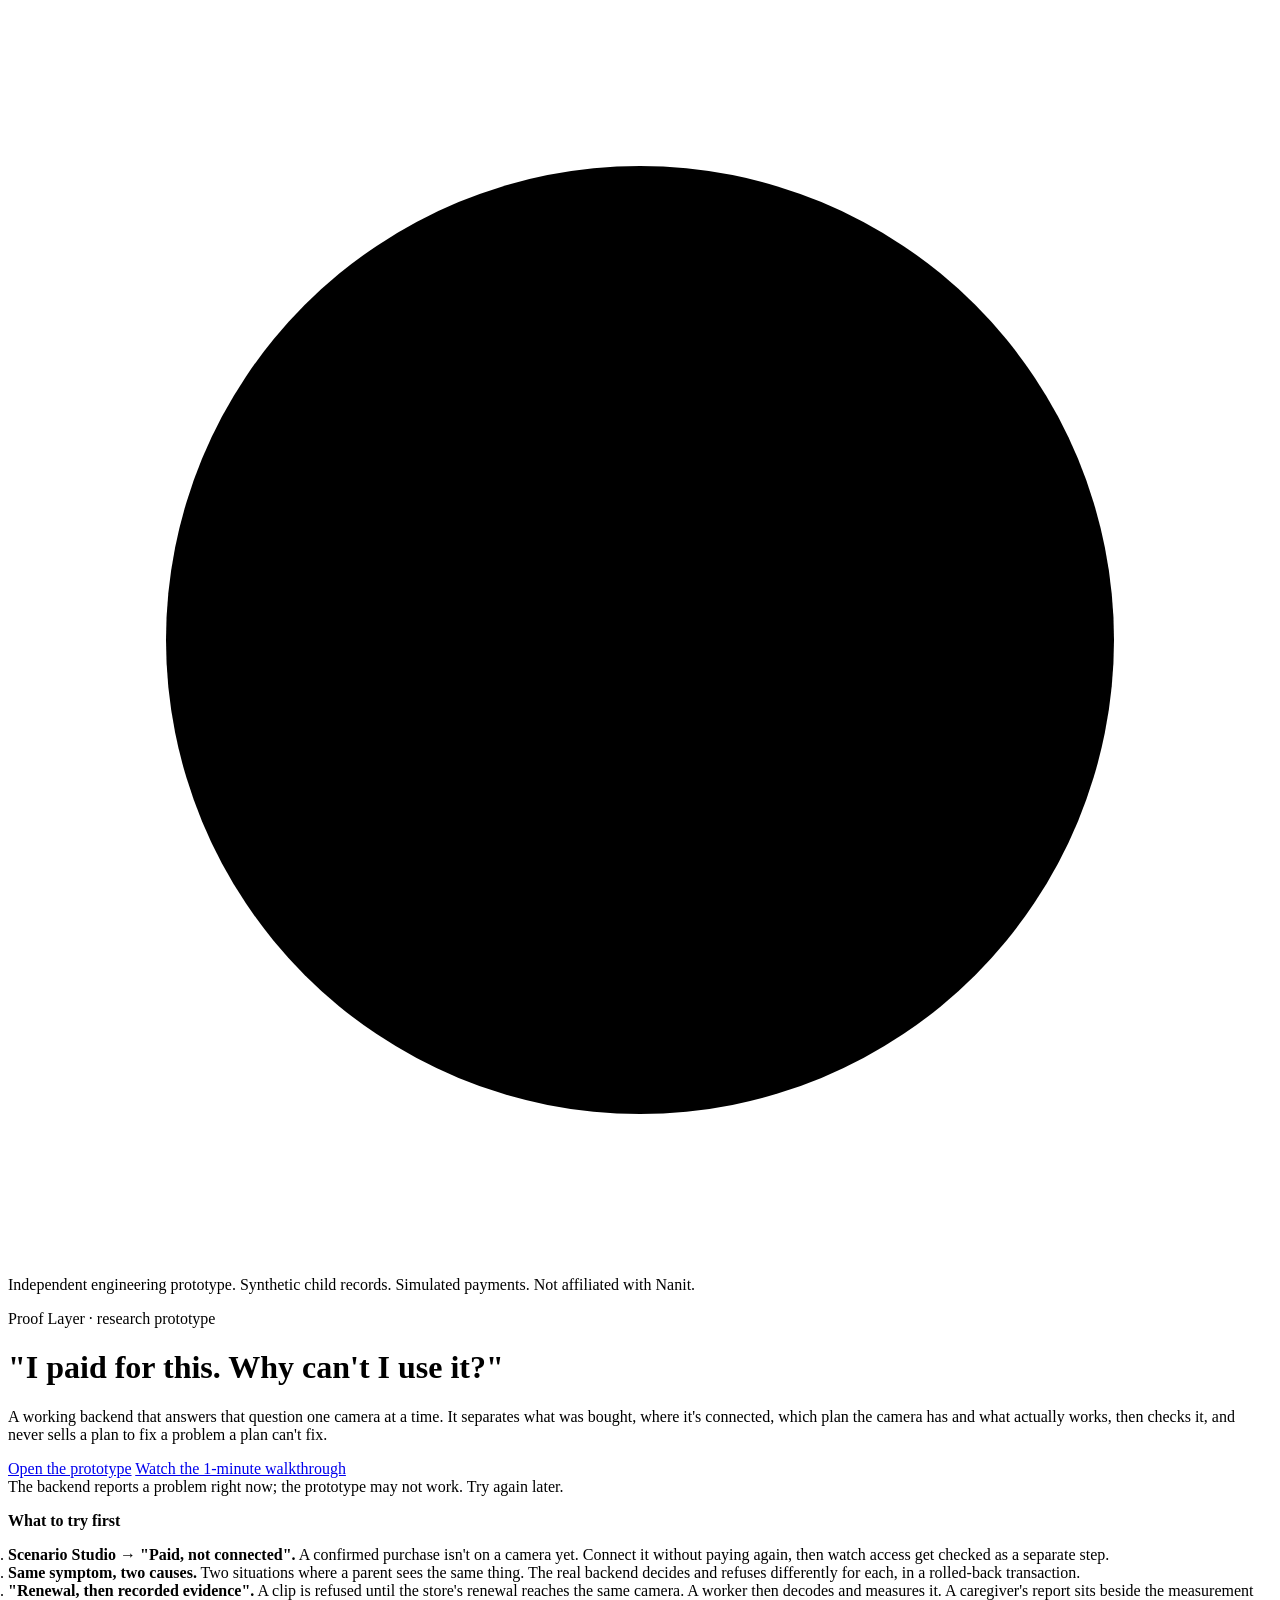
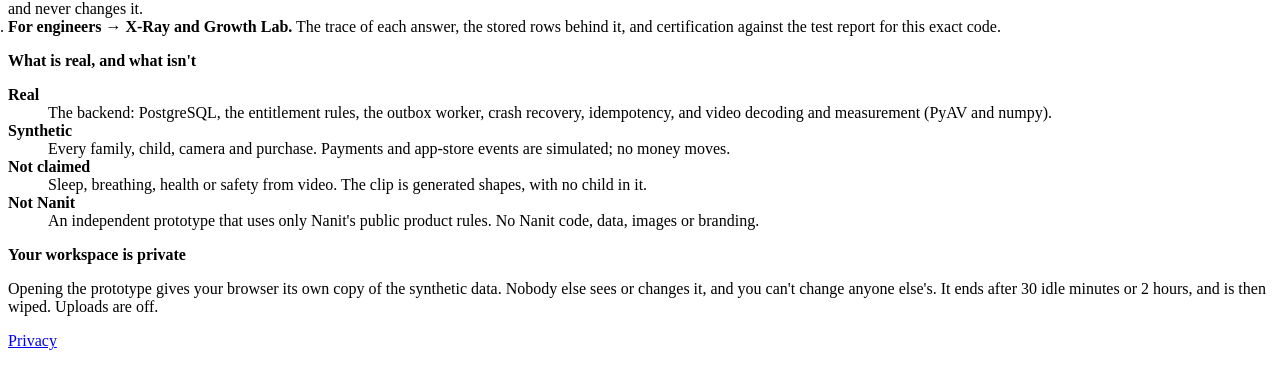
==== deploy/landing/index.html @ 34a5e918 "Nanit Proof Layer: independent engineering prototype" ====
<!doctype html>
<html lang="en">
<head>
  <meta charset="utf-8">
  <meta name="viewport" content="width=device-width, initial-scale=1, viewport-fit=cover">
  <title>Proof Layer — purchase to access</title>
  <meta name="description" content="Independent engineering prototype. Synthetic child records. Simulated payments. Not affiliated with Nanit.">
  <meta name="robots" content="noindex">
  <link rel="icon" href="/static/favicon.svg" type="image/svg+xml">
  <link rel="preconnect" href="https://fonts.googleapis.com">
  <link rel="preconnect" href="https://fonts.gstatic.com" crossorigin>
  <link rel="stylesheet" href="https://fonts.googleapis.com/css2?family=DM+Sans:opsz,wght@9..40,400;9..40,500;9..40,600&family=Fraunces:opsz,wght@9..144,300&family=JetBrains+Mono:wght@400&display=swap">
  <link rel="stylesheet" href="/static/tokens.css">
  <link rel="stylesheet" href="/static/app.css">
  <style>
    .landing { max-width: var(--pl-container-reading); margin: 0 auto; padding: var(--pl-space-8) var(--pl-space-4) var(--pl-space-16); }
    .landing section { margin-top: var(--pl-space-8); }
    .landing h2 { font-size: var(--pl-type-title-size); line-height: var(--pl-type-title-line); margin: 0 0 var(--pl-space-3); }
    .landing ol, .landing ul { padding-left: var(--pl-space-5); }
    .landing li { margin: var(--pl-space-2) 0; }
    .landing .btn-row { margin-top: var(--pl-space-6); }
    .landing .facts dt { font-weight: 600; }
    #status { margin-top: var(--pl-space-3); }
  </style>
</head>
<body>
  <aside class="disclosure" role="note" aria-label="Prototype disclosure">
    <svg class="icon icon-sm" aria-hidden="true" viewBox="0 0 24 24"><circle cx="12" cy="12" r="9"/><path d="M12 11v5M12 8h.01"/></svg>
    <span>Independent engineering prototype. Synthetic child records. Simulated payments. Not affiliated with Nanit.</span>
  </aside>
  <main class="landing" id="main">
    <p class="eyebrow">Proof Layer · research prototype</p>
    <h1 class="display">"I paid for this. Why can't I use it?"</h1>
    <p class="lede">A working backend that answers that question one camera at a time. It separates what was bought, where it's connected, which plan the camera has and what actually works, then checks it, and never sells a plan to fix a problem a plan can't fix.</p>
    <div class="btn-row">
      <a class="btn btn-primary" href="/app">Open the prototype</a>
      <a class="btn btn-secondary" href="/app?present=product">Watch the 1-minute walkthrough</a>
    </div>
    <p class="small muted" id="status">Checking the backend…</p>

    <section aria-labelledby="try">
      <h2 id="try">What to try first</h2>
      <ol>
        <li><strong>Scenario Studio → "Paid, not connected".</strong> A confirmed purchase isn't on a camera yet. Connect it without paying again, then watch access get checked as a separate step.</li>
        <li><strong>Same symptom, two causes.</strong> Two situations where a parent sees the same thing. The real backend decides and refuses differently for each, in a rolled-back transaction.</li>
        <li><strong>"Renewal, then recorded evidence".</strong> A clip is refused until the store's renewal reaches the same camera. A worker then decodes and measures it. A caregiver's report sits beside the measurement and never changes it.</li>
        <li><strong>For engineers → X-Ray and Growth Lab.</strong> The trace of each answer, the stored rows behind it, and certification against the test report for this exact code.</li>
      </ol>
    </section>

    <section aria-labelledby="real">
      <h2 id="real">What is real, and what isn't</h2>
      <dl class="facts">
        <dt>Real</dt><dd>The backend: PostgreSQL, the entitlement rules, the outbox worker, crash recovery, idempotency, and video decoding and measurement (PyAV and numpy).</dd>
        <dt>Synthetic</dt><dd>Every family, child, camera and purchase. Payments and app-store events are simulated; no money moves.</dd>
        <dt>Not claimed</dt><dd>Sleep, breathing, health or safety from video. The clip is generated shapes, with no child in it.</dd>
        <dt>Not Nanit</dt><dd>An independent prototype that uses only Nanit's public product rules. No Nanit code, data, images or branding.</dd>
      </dl>
    </section>

    <section aria-labelledby="private">
      <h2 id="private">Your workspace is private</h2>
      <p>Opening the prototype gives your browser its own copy of the synthetic data. Nobody else sees or changes it, and you can't change anyone else's. It ends after 30 idle minutes or 2 hours, and is then wiped. Uploads are off.</p>
    </section>

    <p class="small muted"><a href="/privacy">Privacy</a></p>
  </main>
  <script>
    // An honest status line: the backend's own health check, not an assumption.
    fetch("/healthz", { cache: "no-store" }).then(async (r) => {
      const body = await r.json().catch(() => ({}));
      const free = body.workspaces ? (body.workspaces.clean || 0) + (body.workspaces.dirty || 0) : null;
      document.getElementById("status").textContent = r.ok
        ? `Backend healthy${free !== null ? `: ${free} of ${body.workspaces.total} workspaces free` : ""}.`
        : "The backend reports a problem right now; the prototype may not work. Try again later.";
    }).catch(() => { document.getElementById("status").textContent = "The backend can't be reached right now. Try again later."; });
  </script>
</body>
</html>
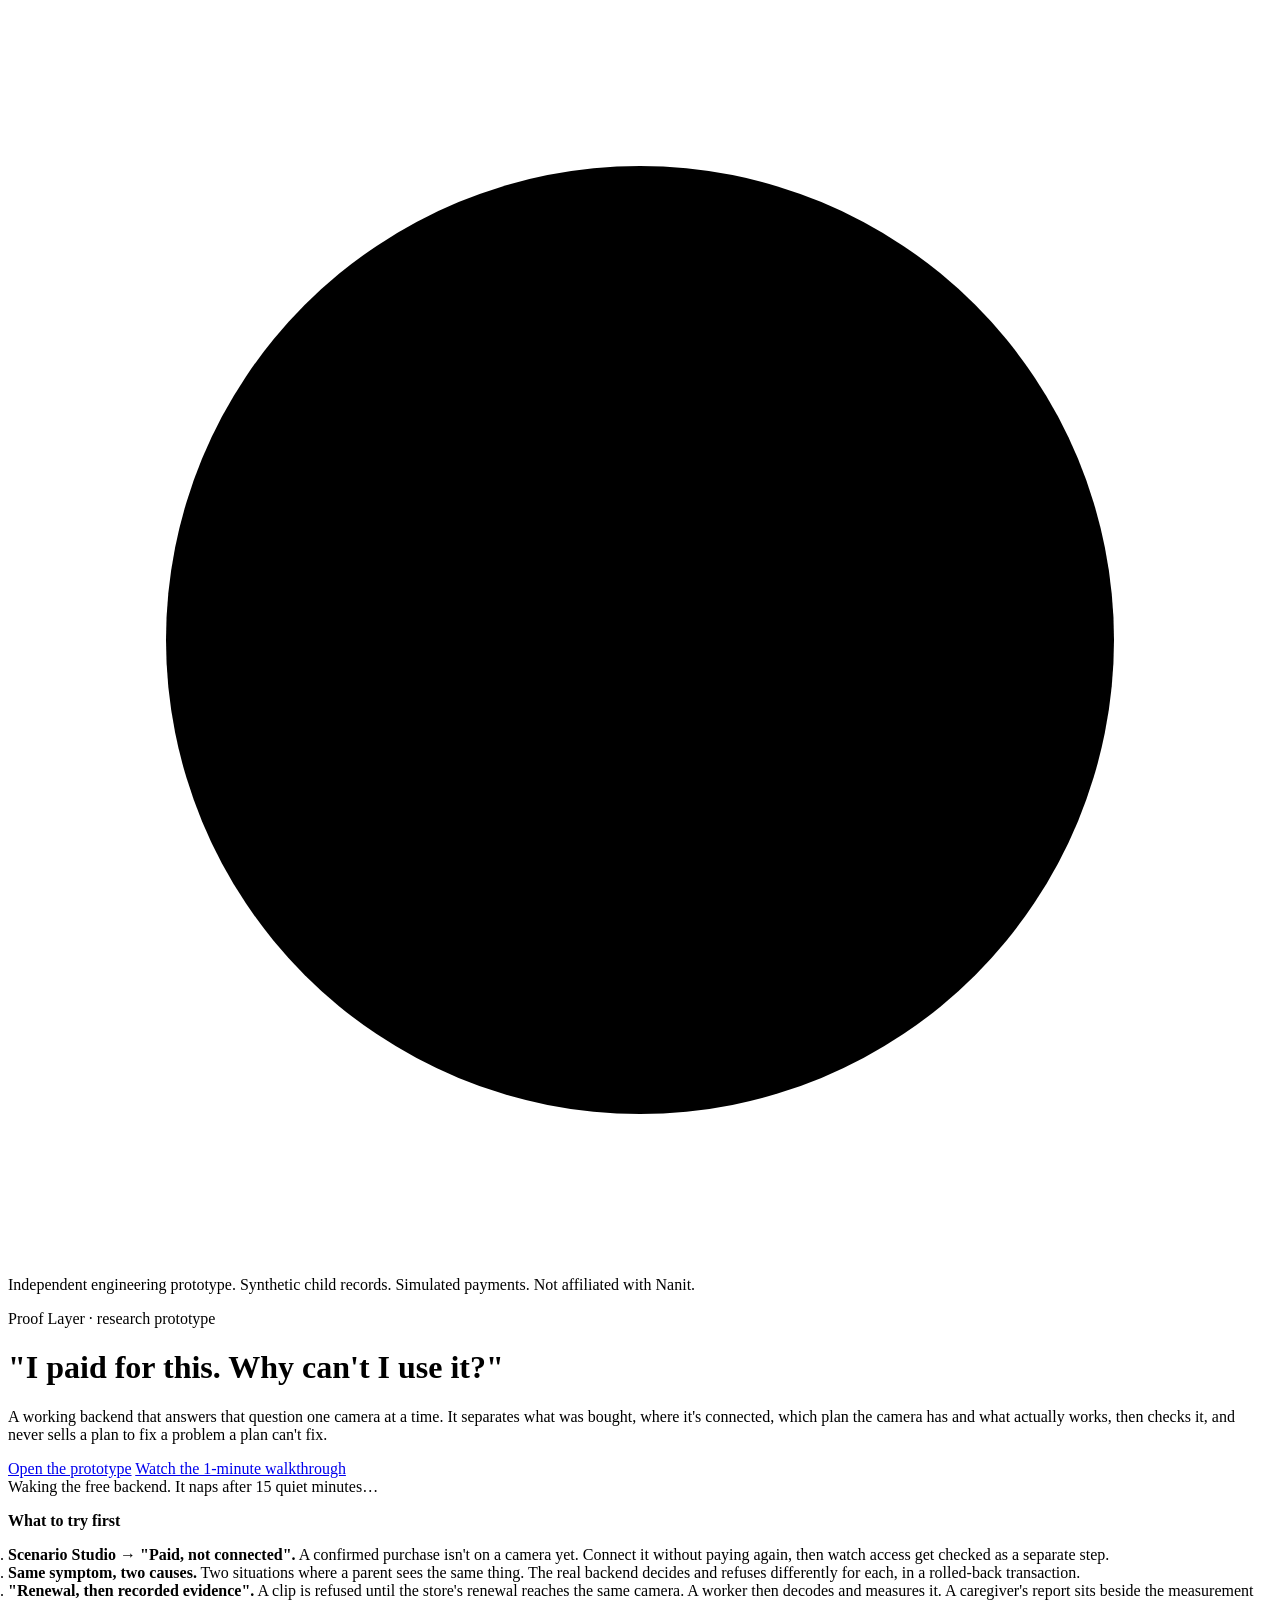
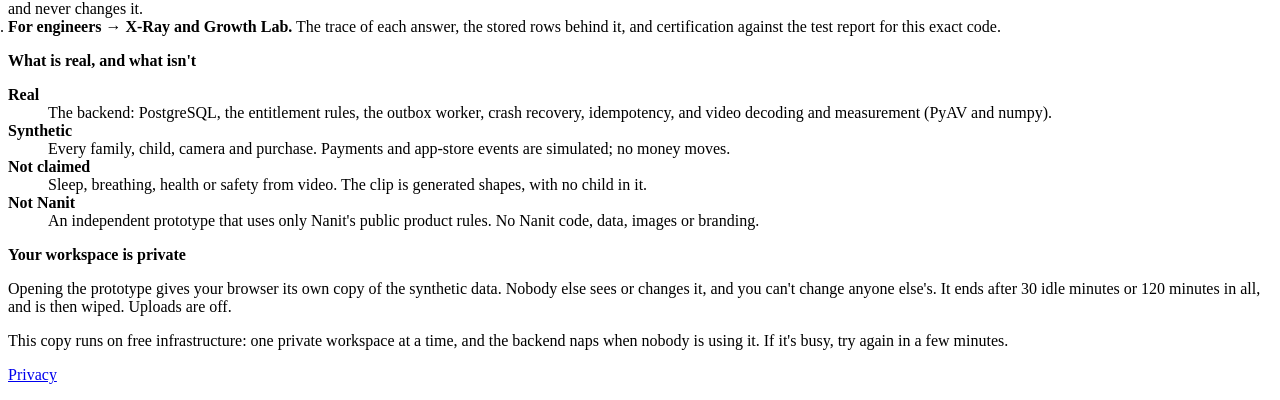
==== commit 2febe343: "Add the Render free-tier backend and an honest wake-up screen" ====
--- a/deploy/landing/index.html
+++ b/deploy/landing/index.html
@@ -60,20 +60,55 @@
 
     <section aria-labelledby="private">
       <h2 id="private">Your workspace is private</h2>
-      <p>Opening the prototype gives your browser its own copy of the synthetic data. Nobody else sees or changes it, and you can't change anyone else's. It ends after 30 idle minutes or 2 hours, and is then wiped. Uploads are off.</p>
+      <p>Opening the prototype gives your browser its own copy of the synthetic data. Nobody else sees or changes it, and you can't change anyone else's. It ends after <span id="idle">30</span> idle minutes or <span id="max">120</span> minutes in all, and is then wiped. Uploads are off.</p>
+      <p class="small muted">This copy runs on free infrastructure: one private workspace at a time, and the backend naps when nobody is using it. If it's busy, try again in a few minutes.</p>
     </section>
 
     <p class="small muted"><a href="/privacy">Privacy</a></p>
   </main>
   <script>
-    // An honest status line: the backend's own health check, not an assumption.
-    fetch("/healthz", { cache: "no-store" }).then(async (r) => {
-      const body = await r.json().catch(() => ({}));
-      const free = body.workspaces ? (body.workspaces.clean || 0) + (body.workspaces.dirty || 0) : null;
-      document.getElementById("status").textContent = r.ok
-        ? `Backend healthy${free !== null ? `: ${free} of ${body.workspaces.total} workspaces free` : ""}.`
-        : "The backend reports a problem right now; the prototype may not work. Try again later.";
-    }).catch(() => { document.getElementById("status").textContent = "The backend can't be reached right now. Try again later."; });
+    // The backend runs on a free host that naps after 15 quiet minutes. This
+    // wakes it and says what is happening, from its real health check: never
+    // an assumed "ready".
+    const status = document.getElementById("status");
+    const quips = [
+      "Waking the free backend. It naps after 15 quiet minutes…",
+      "Stretching. Looking for its glasses…",
+      "Pouring coffee into PostgreSQL…",
+      "Running the database migrations it slept through…",
+      "Seeding a private synthetic family, just for you…",
+      "Free infrastructure, real backend. Almost there…",
+    ];
+    const started = Date.now();
+    let i = 0;
+    async function check() {
+      const ctl = new AbortController();
+      const t = setTimeout(() => ctl.abort(), 12000);
+      try {
+        const r = await fetch("/healthz", { cache: "no-store", signal: ctl.signal });
+        clearTimeout(t);
+        const body = await r.json().catch(() => null);
+        if (body && body.lease) {
+          document.getElementById("idle").textContent = Math.round(body.lease.idle_minutes);
+          document.getElementById("max").textContent = Math.round(body.lease.max_minutes);
+        }
+        if (body && body.workspaces) {
+          const free = (body.workspaces.clean || 0) + (body.workspaces.dirty || 0);
+          status.textContent = r.ok
+            ? `Backend awake: ${free} of ${body.workspaces.total} private workspace${body.workspaces.total === 1 ? "" : "s"} free.`
+            : "The backend is up but reports a problem right now; the prototype may not work. Try again in a minute.";
+          return;
+        }
+      } catch { clearTimeout(t); }
+      if (Date.now() - started > 180000) {
+        status.textContent = "The free backend didn't wake up this time. Reload the page in a minute.";
+        return;
+      }
+      status.textContent = quips[Math.min(i++, quips.length - 1)];
+      setTimeout(check, 4000);
+    }
+    status.setAttribute("role", "status");
+    check();
   </script>
 </body>
 </html>
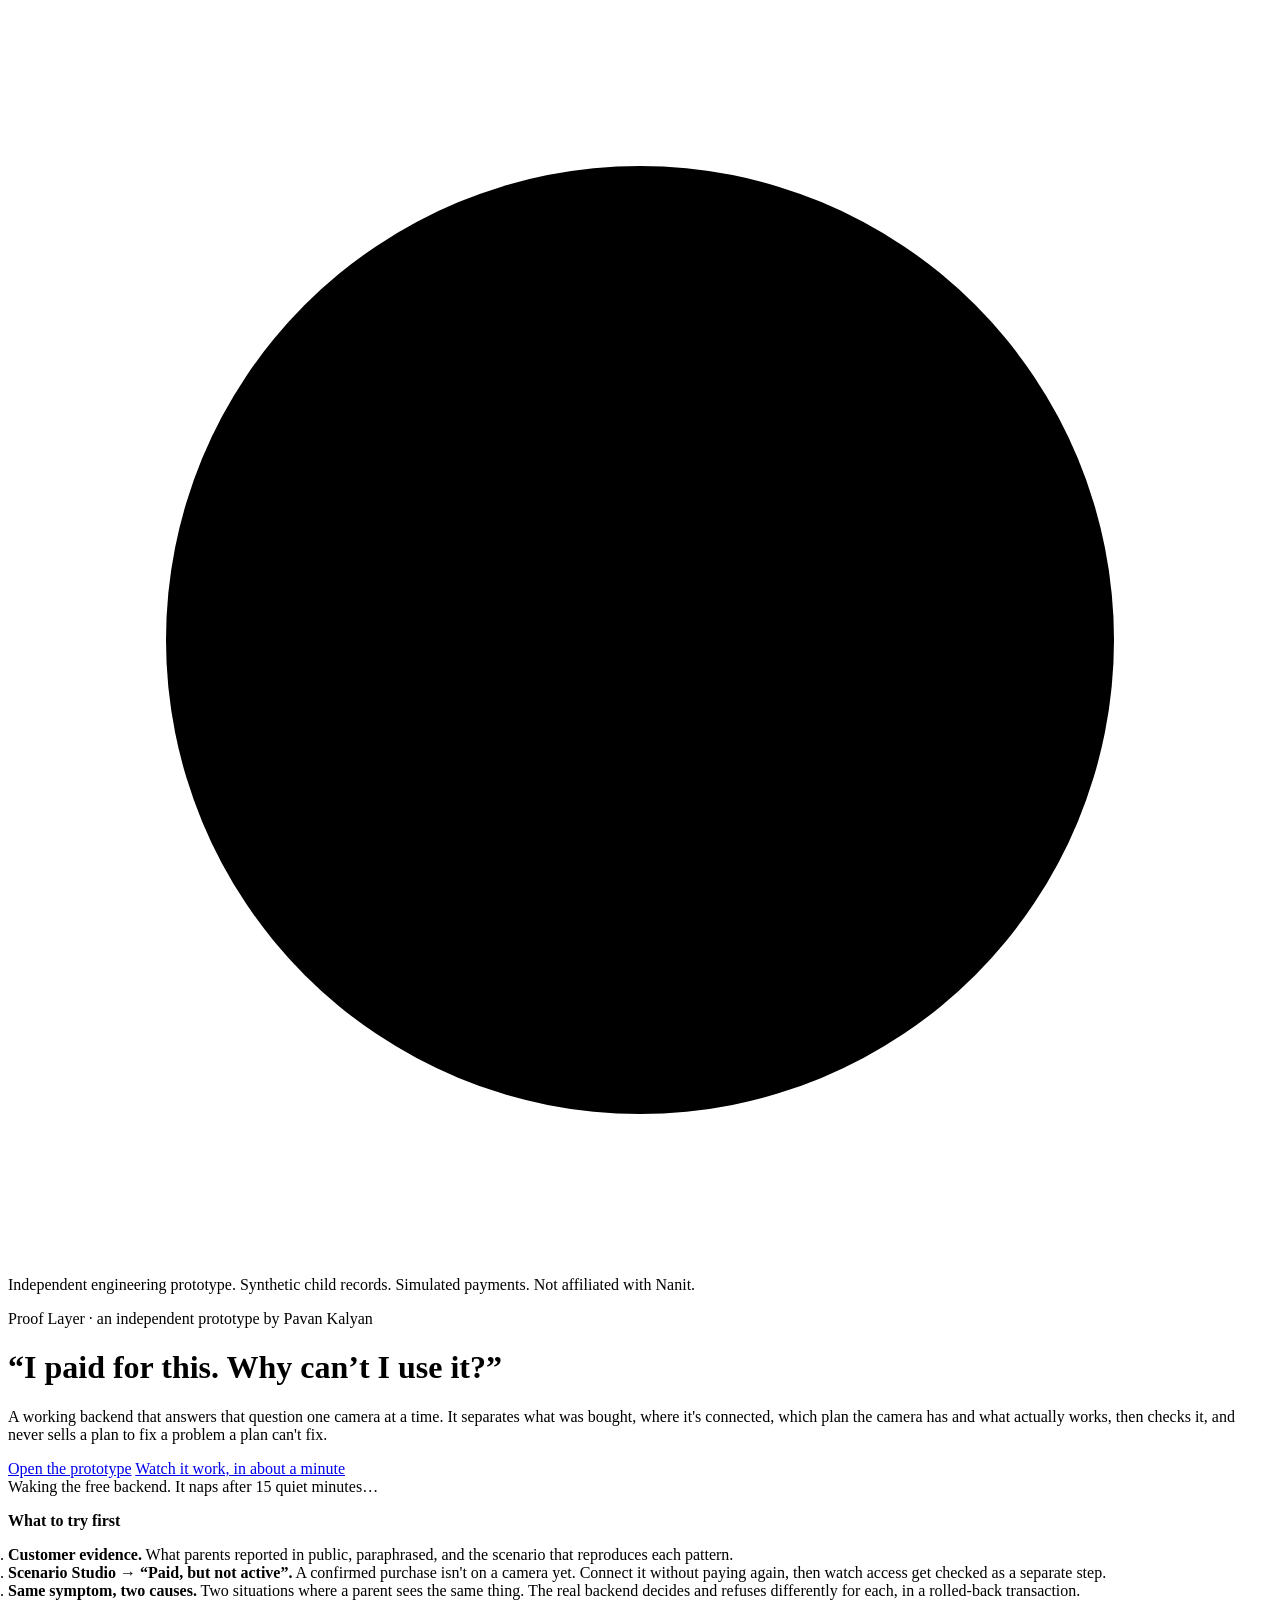
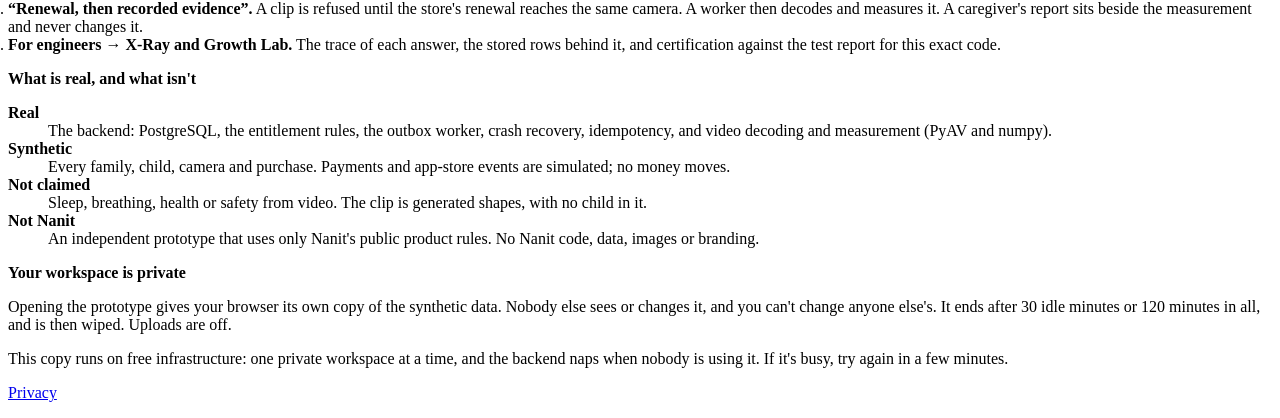
==== commit afdf488d: "Polish the frontend and send one security policy from both hosts Four independent reviewers audited " ====
--- a/deploy/landing/index.html
+++ b/deploy/landing/index.html
@@ -3,10 +3,22 @@
 <head>
   <meta charset="utf-8">
   <meta name="viewport" content="width=device-width, initial-scale=1, viewport-fit=cover">
-  <title>Proof Layer — purchase to access</title>
-  <meta name="description" content="Independent engineering prototype. Synthetic child records. Simulated payments. Not affiliated with Nanit.">
+  <title>Proof Layer · I paid for this. Why can’t I use it?</title>
+  <meta name="description" content="When a parent paid but can't use a feature, this backend traces purchase → camera → feature, names the real cause, and never sells what they already have. Independent engineering prototype. Synthetic child records. Simulated payments. Not affiliated with Nanit.">
   <meta name="robots" content="noindex">
+  <meta name="color-scheme" content="light dark">
+  <meta name="theme-color" media="(prefers-color-scheme: light)" content="#F7F4EE">
+  <meta name="theme-color" media="(prefers-color-scheme: dark)" content="#0E1124">
   <link rel="icon" href="/static/favicon.svg" type="image/svg+xml">
+  <link rel="apple-touch-icon" href="/static/apple-touch-icon.png">
+  <meta property="og:type" content="website">
+  <meta property="og:site_name" content="Proof Layer">
+  <meta property="og:title" content="I paid for this. Why can’t I use it?">
+  <meta property="og:description" content="A backend that traces purchase → camera → feature, names the real cause, and never sells what the parent already has. Independent engineering prototype; synthetic data, simulated payments.">
+  <meta property="og:image" content="/static/og.png">
+  <meta property="og:image:width" content="1200">
+  <meta property="og:image:height" content="630">
+  <meta name="twitter:card" content="summary_large_image">
   <link rel="preconnect" href="https://fonts.googleapis.com">
   <link rel="preconnect" href="https://fonts.gstatic.com" crossorigin>
   <link rel="stylesheet" href="https://fonts.googleapis.com/css2?family=DM+Sans:opsz,wght@9..40,400;9..40,500;9..40,600&family=Fraunces:opsz,wght@9..144,300&family=JetBrains+Mono:wght@400&display=swap">
@@ -29,21 +41,22 @@
     <span>Independent engineering prototype. Synthetic child records. Simulated payments. Not affiliated with Nanit.</span>
   </aside>
   <main class="landing" id="main">
-    <p class="eyebrow">Proof Layer · research prototype</p>
-    <h1 class="display">"I paid for this. Why can't I use it?"</h1>
+    <p class="eyebrow">Proof Layer · an independent prototype by Pavan Kalyan</p>
+    <h1 class="display">“I paid for this. Why can’t I use it?”</h1>
     <p class="lede">A working backend that answers that question one camera at a time. It separates what was bought, where it's connected, which plan the camera has and what actually works, then checks it, and never sells a plan to fix a problem a plan can't fix.</p>
     <div class="btn-row">
       <a class="btn btn-primary" href="/app">Open the prototype</a>
-      <a class="btn btn-secondary" href="/app?present=product">Watch the 1-minute walkthrough</a>
+      <a class="btn btn-secondary" href="/app?present=recruiter">Watch it work, in about a minute</a>
     </div>
     <p class="small muted" id="status">Checking the backend…</p>
 
     <section aria-labelledby="try">
       <h2 id="try">What to try first</h2>
       <ol>
-        <li><strong>Scenario Studio → "Paid, not connected".</strong> A confirmed purchase isn't on a camera yet. Connect it without paying again, then watch access get checked as a separate step.</li>
+        <li><strong>Customer evidence.</strong> What parents reported in public, paraphrased, and the scenario that reproduces each pattern.</li>
+        <li><strong>Scenario Studio → “Paid, but not active”.</strong> A confirmed purchase isn't on a camera yet. Connect it without paying again, then watch access get checked as a separate step.</li>
         <li><strong>Same symptom, two causes.</strong> Two situations where a parent sees the same thing. The real backend decides and refuses differently for each, in a rolled-back transaction.</li>
-        <li><strong>"Renewal, then recorded evidence".</strong> A clip is refused until the store's renewal reaches the same camera. A worker then decodes and measures it. A caregiver's report sits beside the measurement and never changes it.</li>
+        <li><strong>“Renewal, then recorded evidence”.</strong> A clip is refused until the store's renewal reaches the same camera. A worker then decodes and measures it. A caregiver's report sits beside the measurement and never changes it.</li>
         <li><strong>For engineers → X-Ray and Growth Lab.</strong> The trace of each answer, the stored rows behind it, and certification against the test report for this exact code.</li>
       </ol>
     </section>
@@ -94,20 +107,25 @@
         }
         if (body && body.workspaces) {
           const free = (body.workspaces.clean || 0) + (body.workspaces.dirty || 0);
-          status.textContent = r.ok
-            ? `Backend awake: ${free} of ${body.workspaces.total} private workspace${body.workspaces.total === 1 ? "" : "s"} free.`
-            : "The backend is up but reports a problem right now; the prototype may not work. Try again in a minute.";
+          const idle = body.lease ? Math.round(body.lease.idle_minutes) : 10;
+          // Only the final state is announced to screen readers, not every quip.
+          status.setAttribute("role", "status");
+          status.textContent = !r.ok
+            ? "The backend is up but reports a problem right now; the prototype may not work. Try again in a minute."
+            : free > 0
+              ? "Backend awake. A private workspace is ready for you."
+              : `Backend awake. Its review workspace is in use; one frees up within ${idle} minutes.`;
           return;
         }
       } catch { clearTimeout(t); }
       if (Date.now() - started > 180000) {
+        status.setAttribute("role", "status");
         status.textContent = "The free backend didn't wake up this time. Reload the page in a minute.";
         return;
       }
       status.textContent = quips[Math.min(i++, quips.length - 1)];
       setTimeout(check, 4000);
     }
-    status.setAttribute("role", "status");
     check();
   </script>
 </body>
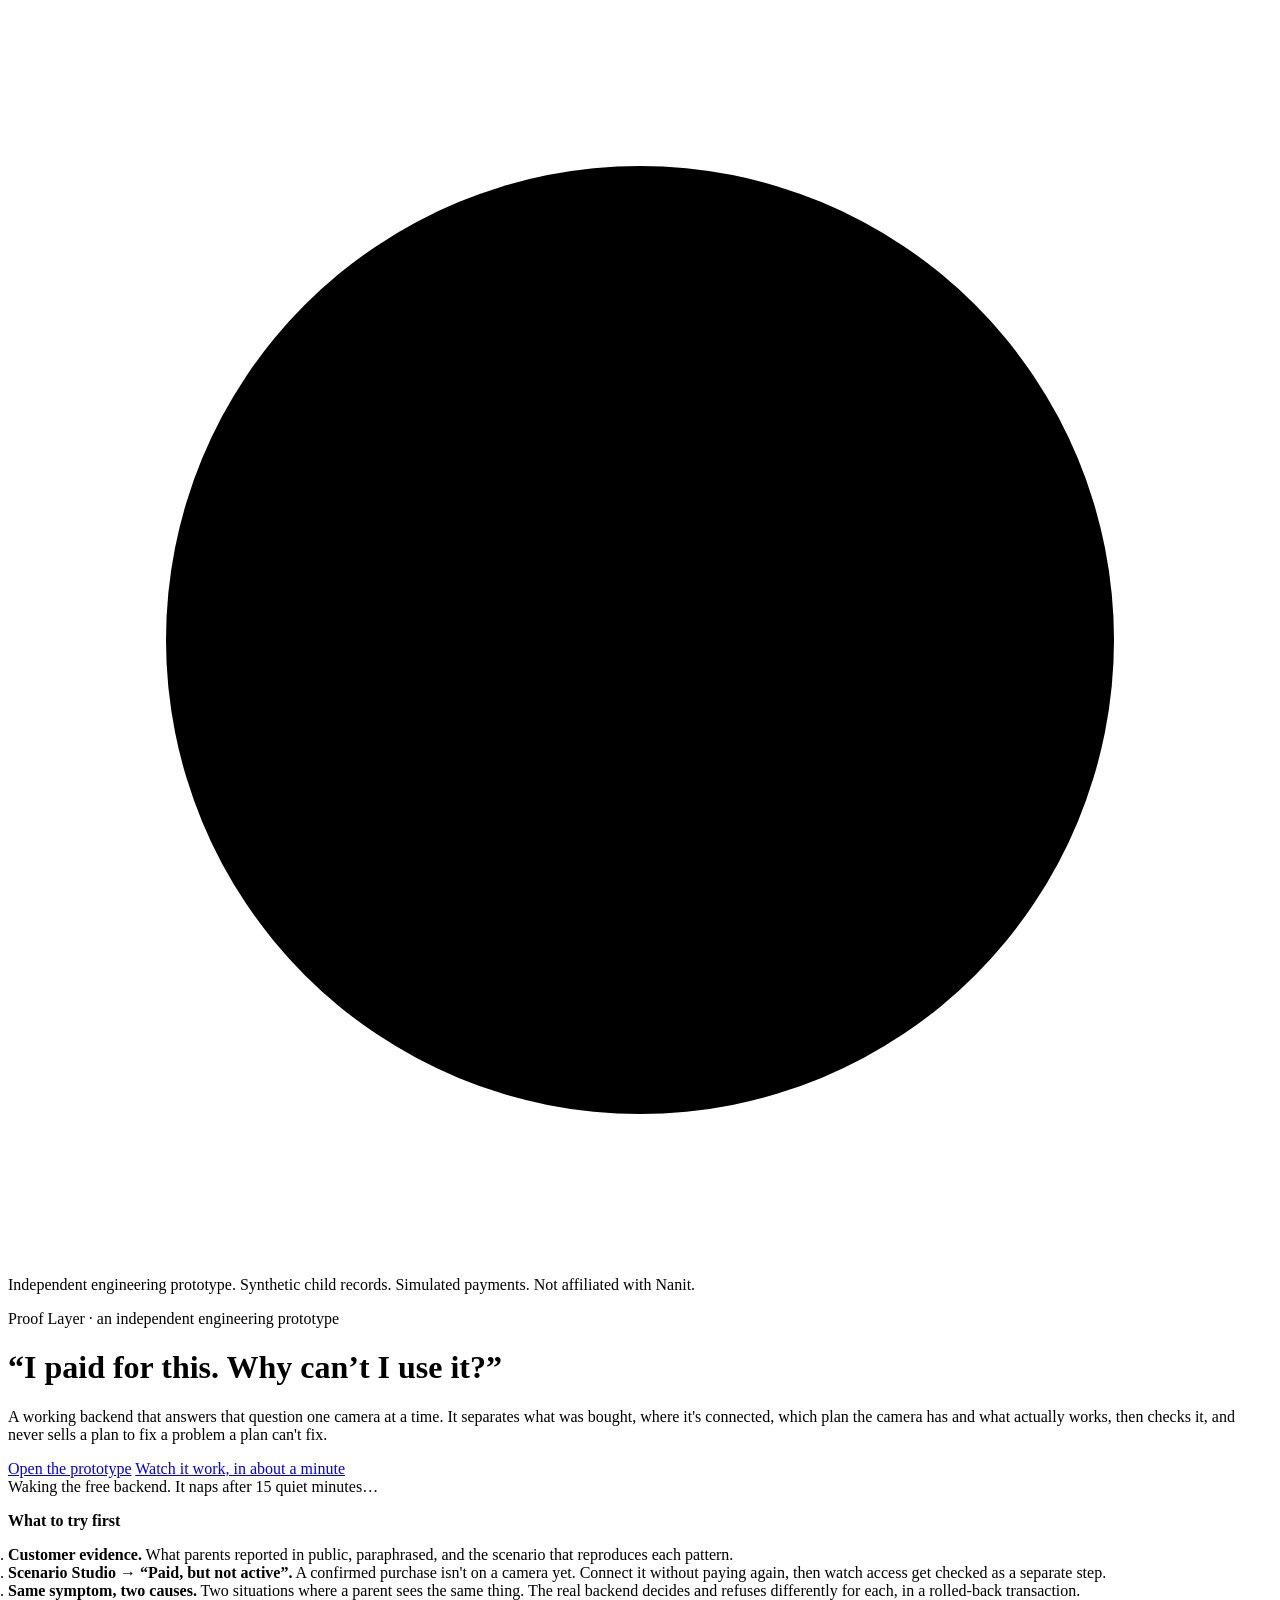
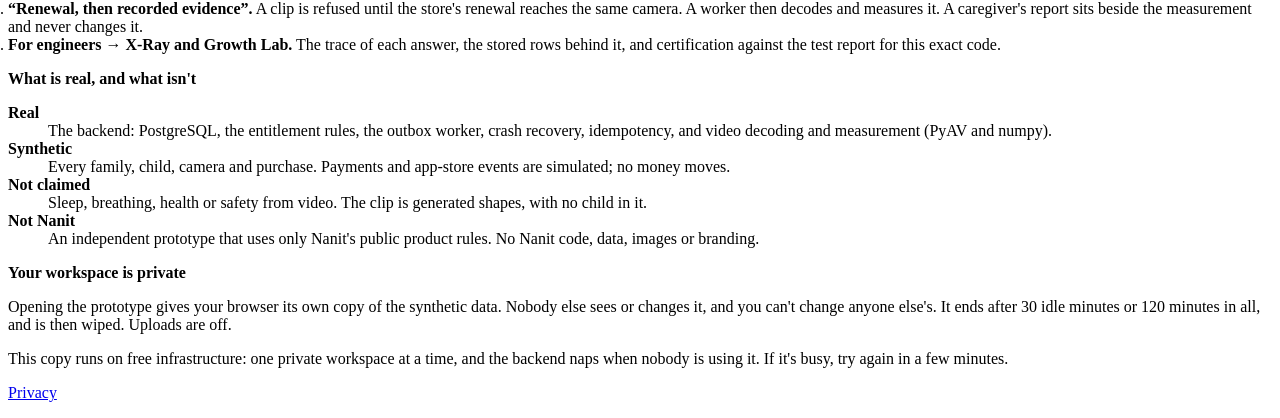
==== commit 2f6d280b: "Keep personal names out of the landing page" ====
--- a/deploy/landing/index.html
+++ b/deploy/landing/index.html
@@ -41,7 +41,7 @@
     <span>Independent engineering prototype. Synthetic child records. Simulated payments. Not affiliated with Nanit.</span>
   </aside>
   <main class="landing" id="main">
-    <p class="eyebrow">Proof Layer · an independent prototype by Pavan Kalyan</p>
+    <p class="eyebrow">Proof Layer · an independent engineering prototype</p>
     <h1 class="display">“I paid for this. Why can’t I use it?”</h1>
     <p class="lede">A working backend that answers that question one camera at a time. It separates what was bought, where it's connected, which plan the camera has and what actually works, then checks it, and never sells a plan to fix a problem a plan can't fix.</p>
     <div class="btn-row">
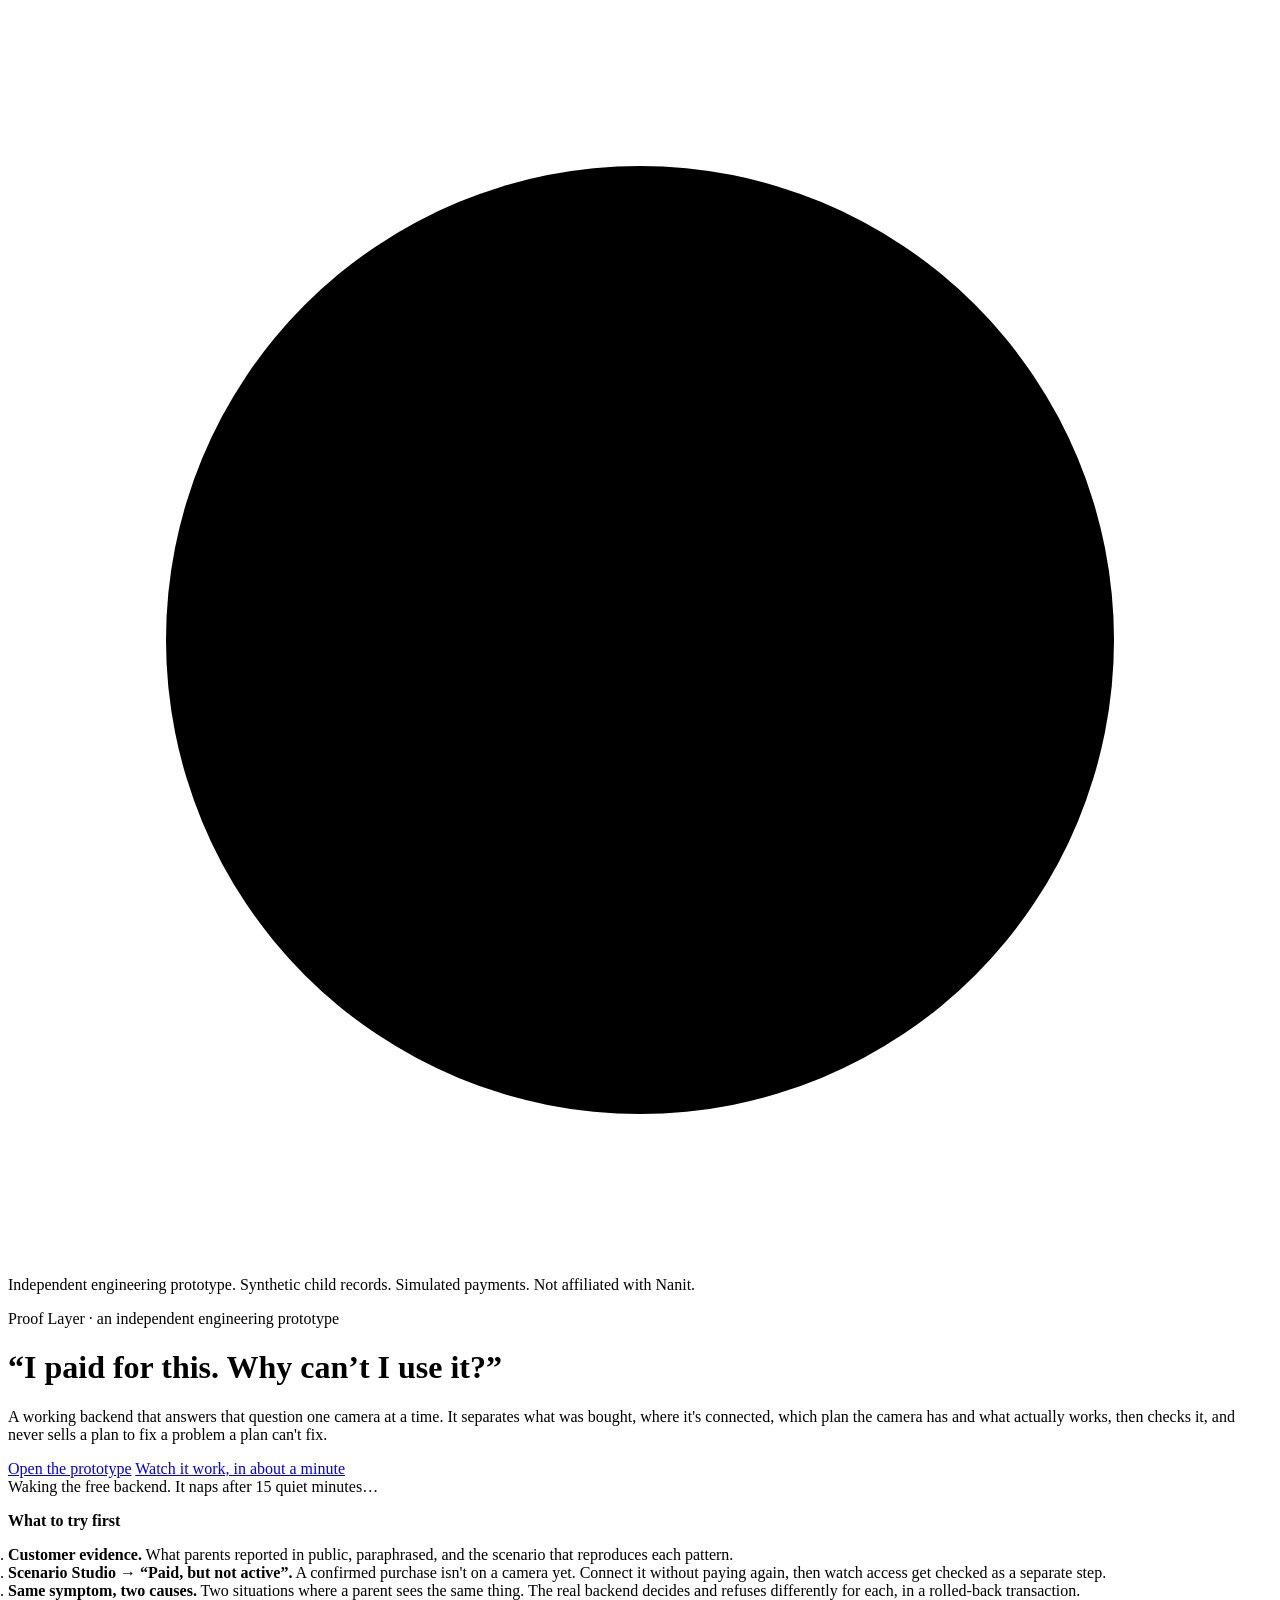
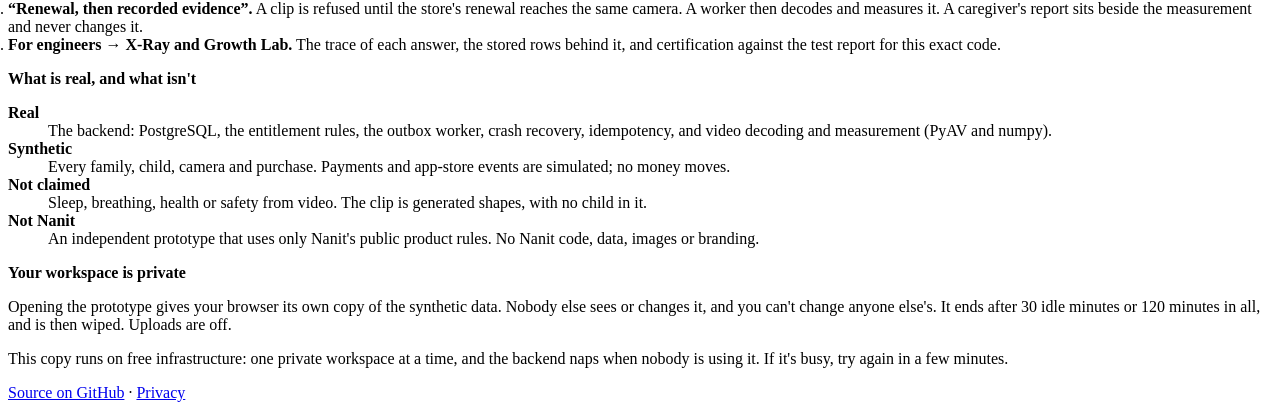
==== commit 532433c6: "Fix what a blind review hit; ship the certified test report A reviewer with only the link found the " ====
--- a/deploy/landing/index.html
+++ b/deploy/landing/index.html
@@ -77,7 +77,7 @@
       <p class="small muted">This copy runs on free infrastructure: one private workspace at a time, and the backend naps when nobody is using it. If it's busy, try again in a few minutes.</p>
     </section>
 
-    <p class="small muted"><a href="/privacy">Privacy</a></p>
+    <p class="small muted"><a href="https://github.com/ghantapavan93/Lullaby">Source on GitHub</a> · <a href="/privacy">Privacy</a></p>
   </main>
   <script>
     // The backend runs on a free host that naps after 15 quiet minutes. This
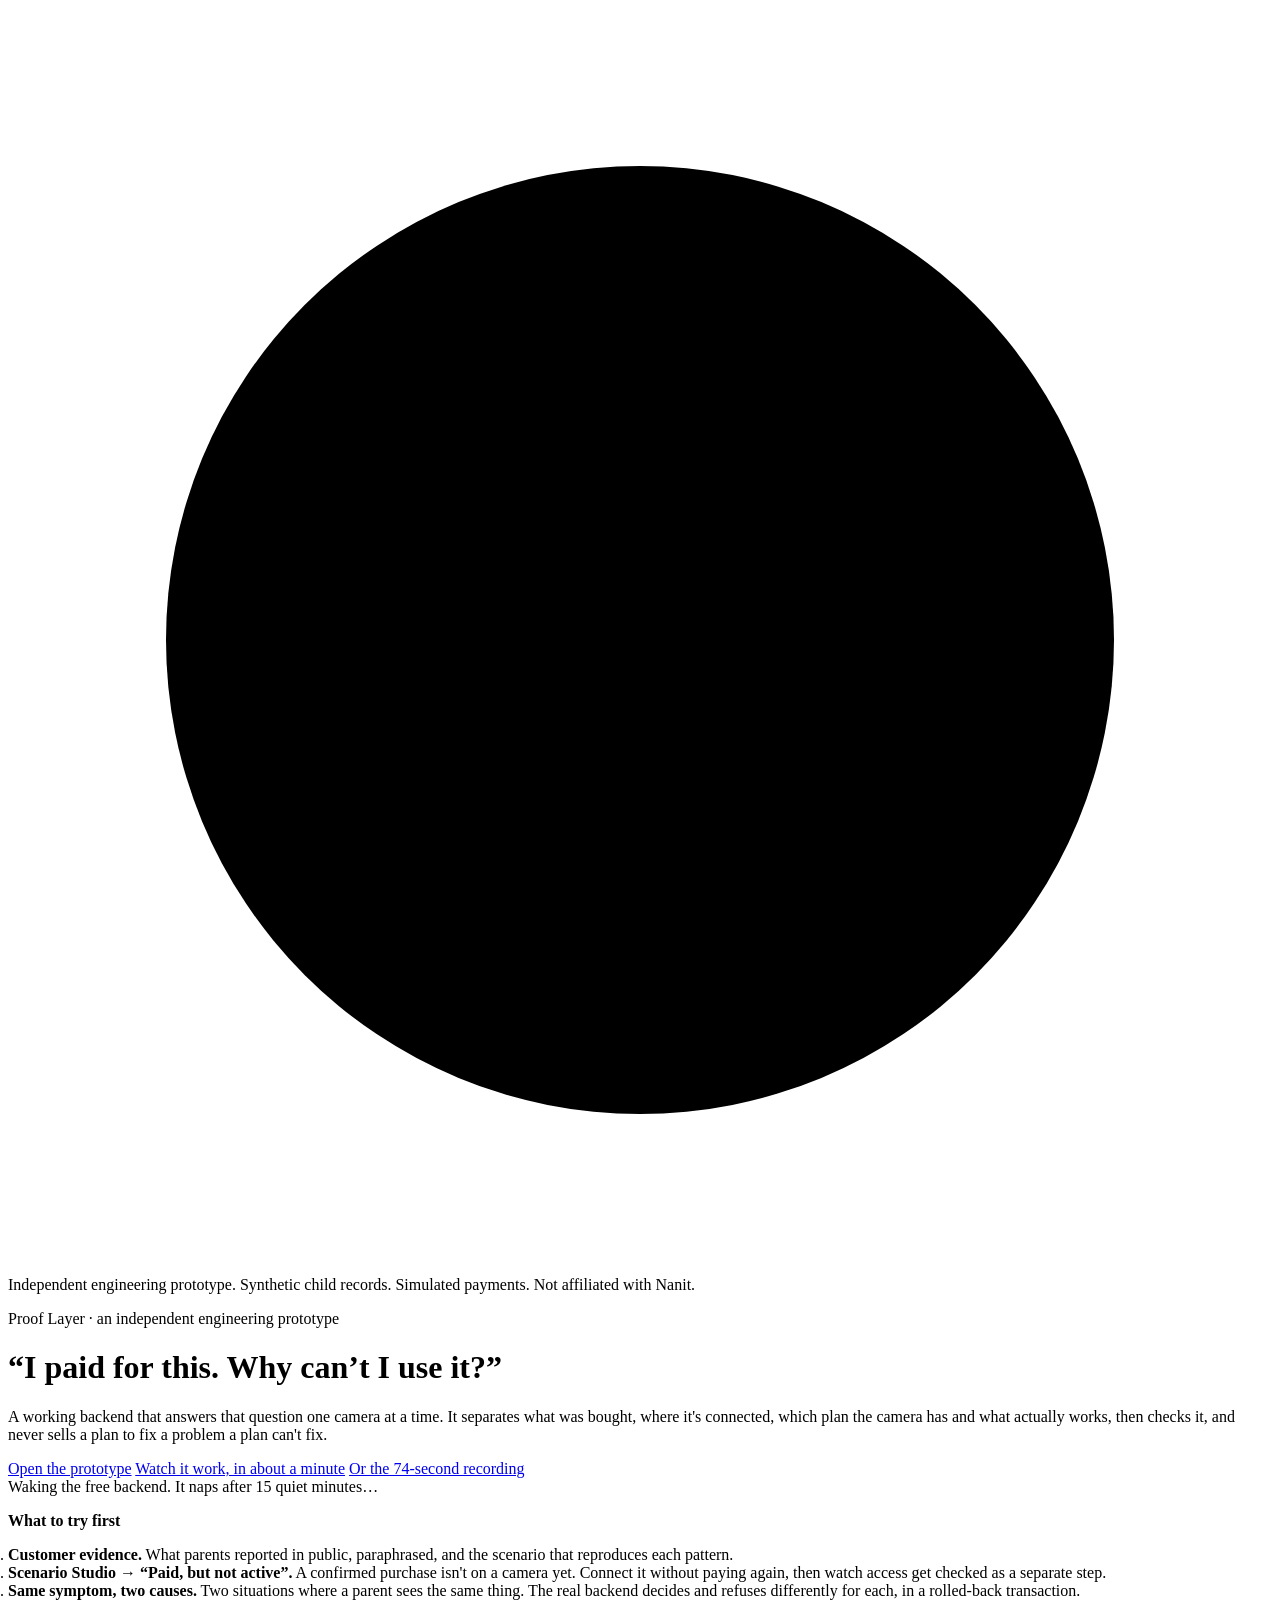
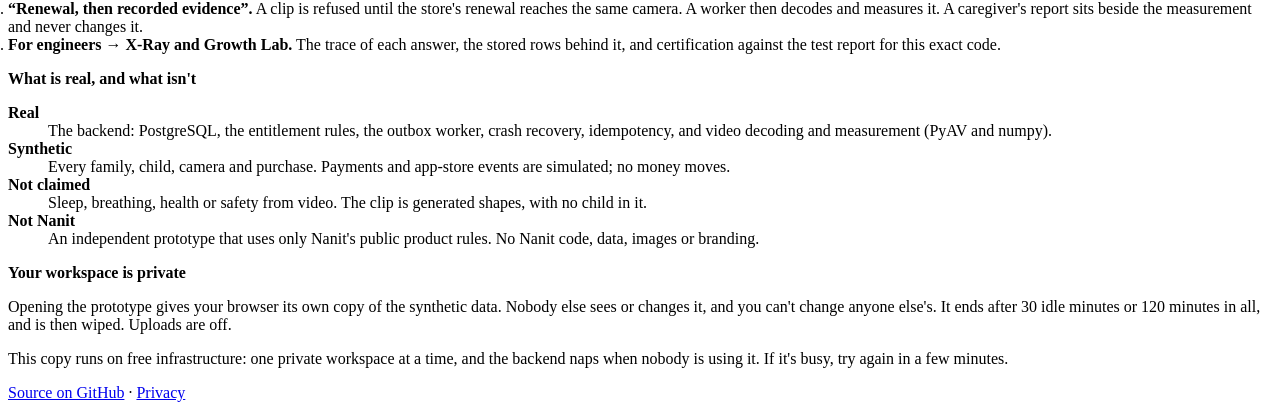
==== commit 6bbead1d: "Put the advertised problem one click from Home A first look at the live site found these. Home's fir" ====
--- a/deploy/landing/index.html
+++ b/deploy/landing/index.html
@@ -47,6 +47,7 @@
     <div class="btn-row">
       <a class="btn btn-primary" href="/app">Open the prototype</a>
       <a class="btn btn-secondary" href="/app?present=recruiter">Watch it work, in about a minute</a>
+      <a class="btn btn-ghost" href="/static/demo.mp4">Or the 74-second recording</a>
     </div>
     <p class="small muted" id="status">Checking the backend…</p>
 
